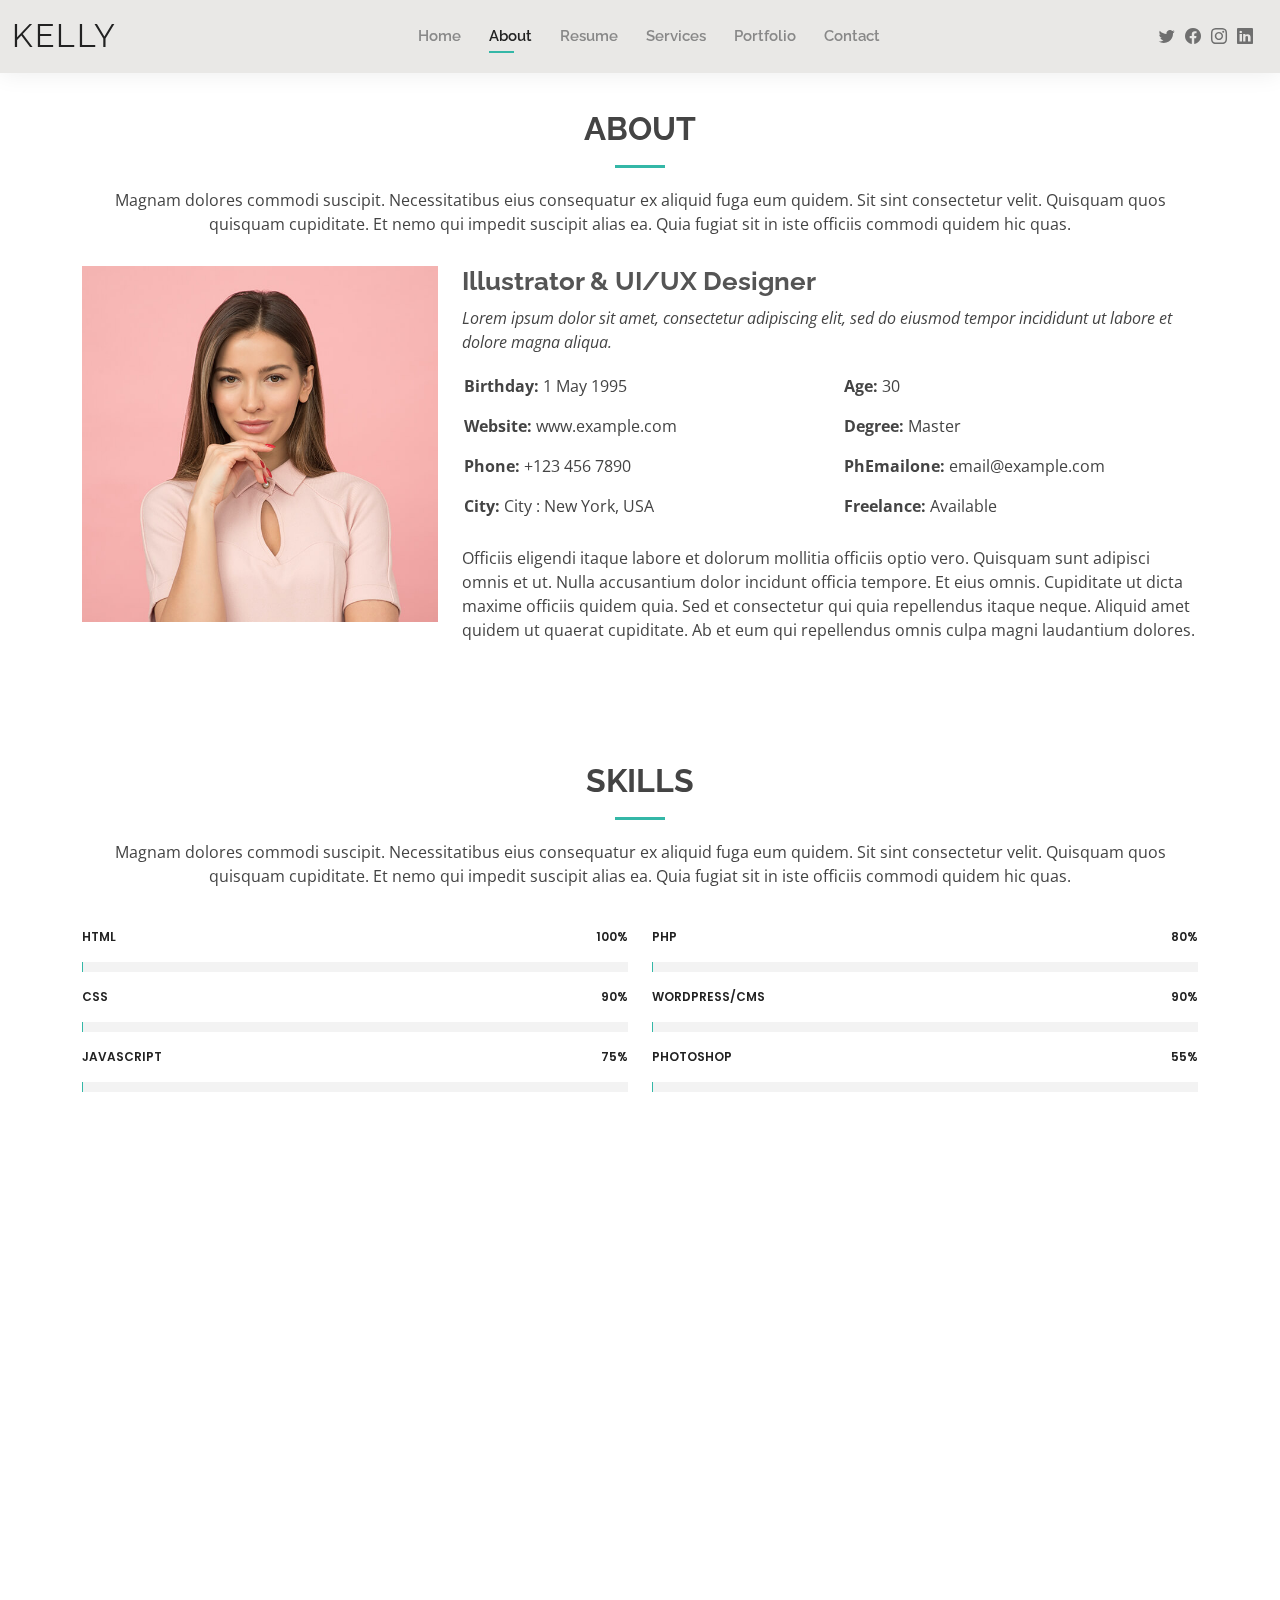
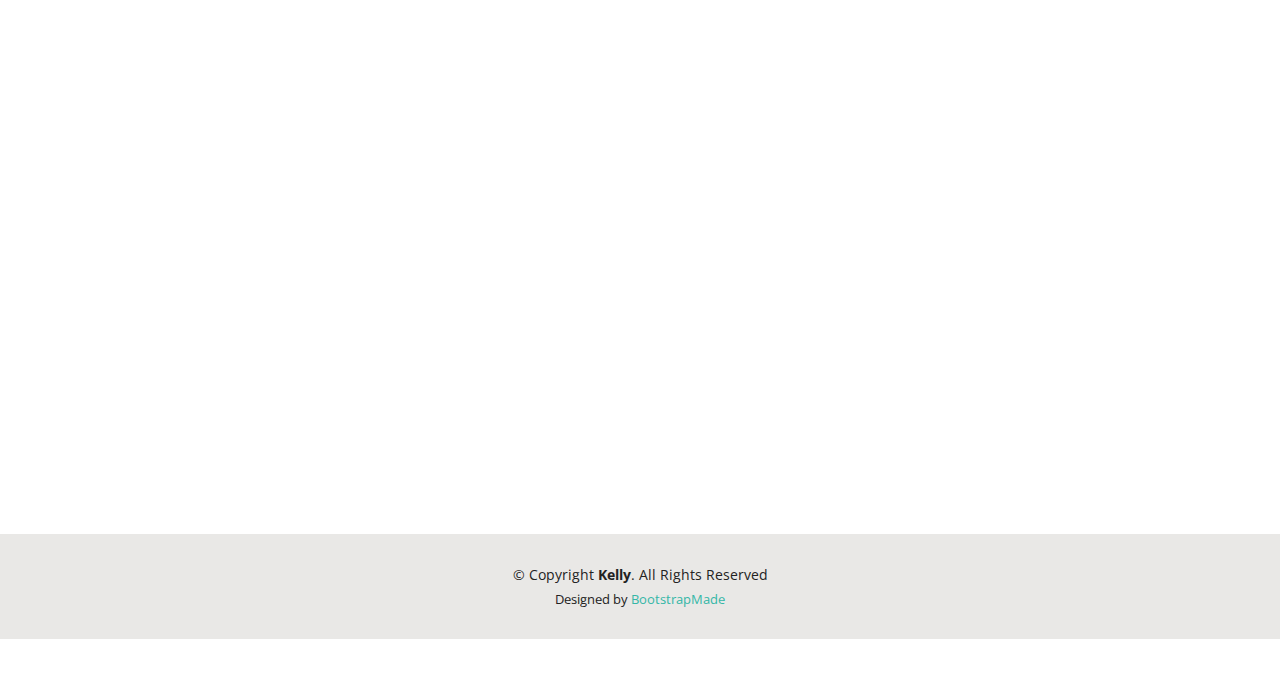
==== about.html @ 139ad1cf "message" ====
<!DOCTYPE html>
<html lang="en">

<head>
  <meta charset="utf-8">
  <meta content="width=device-width, initial-scale=1.0" name="viewport">

  <title>About - Kelly Bootstrap Template</title>
  <meta content="" name="description">
  <meta content="" name="keywords">

  <!-- Favicons -->
  <link href="assets/img/favicon.png" rel="icon">
  <link href="assets/img/apple-touch-icon.png" rel="apple-touch-icon">

  <!-- Google Fonts -->
  <link href="https://fonts.googleapis.com/css?family=Open+Sans:300,300i,400,400i,600,600i,700,700i|Raleway:300,300i,400,400i,500,500i,600,600i,700,700i|Poppins:300,300i,400,400i,500,500i,600,600i,700,700i" rel="stylesheet">

  <!-- Vendor CSS Files -->
  <link href="assets/vendor/aos/aos.css" rel="stylesheet">
  <link href="assets/vendor/bootstrap/css/bootstrap.min.css" rel="stylesheet">
  <link href="assets/vendor/bootstrap-icons/bootstrap-icons.css" rel="stylesheet">
  <link href="assets/vendor/boxicons/css/boxicons.min.css" rel="stylesheet">
  <link href="assets/vendor/glightbox/css/glightbox.min.css" rel="stylesheet">
  <link href="assets/vendor/swiper/swiper-bundle.min.css" rel="stylesheet">

  <!-- Template Main CSS File -->
  <link href="assets/css/style.css" rel="stylesheet">

  <!-- =======================================================
  * Template Name: Kelly - v4.8.1
  * Template URL: https://bootstrapmade.com/kelly-free-bootstrap-cv-resume-html-template/
  * Author: BootstrapMade.com
  * License: https://bootstrapmade.com/license/
  ======================================================== -->
</head>

<body>

  <!-- ======= Header ======= -->
  <header id="header" class="fixed-top">
    <div class="container-fluid d-flex justify-content-between align-items-center">

      <h1 class="logo me-auto me-lg-0"><a href="index.html">Kelly</a></h1>
      <!-- Uncomment below if you prefer to use an image logo -->
      <!-- <a href="index.html" class="logo"><img src="assets/img/logo.png" alt="" class="img-fluid"></a>-->

      <nav id="navbar" class="navbar order-last order-lg-0">
        <ul>
          <li><a href="index.html">Home</a></li>
          <li><a class="active" href="about.html">About</a></li>
          <li><a href="resume.html">Resume</a></li>
          <li><a href="services.html">Services</a></li>
          <li><a href="portfolio.html">Portfolio</a></li>
          <li><a href="contact.html">Contact</a></li>
        </ul>
        <i class="bi bi-list mobile-nav-toggle"></i>
      </nav><!-- .navbar -->

      <div class="header-social-links">
        <a href="#" class="twitter"><i class="bi bi-twitter"></i></a>
        <a href="#" class="facebook"><i class="bi bi-facebook"></i></a>
        <a href="#" class="instagram"><i class="bi bi-instagram"></i></a>
        <a href="#" class="linkedin"><i class="bi bi-linkedin"></i></i></a>
      </div>

    </div>

  </header><!-- End Header -->

  <main id="main">

    <!-- ======= About Section ======= -->
    <section id="about" class="about">
      <div class="container" data-aos="fade-up">

        <div class="section-title">
          <h2>About</h2>
          <p>Magnam dolores commodi suscipit. Necessitatibus eius consequatur ex aliquid fuga eum quidem. Sit sint consectetur velit. Quisquam quos quisquam cupiditate. Et nemo qui impedit suscipit alias ea. Quia fugiat sit in iste officiis commodi quidem hic quas.</p>
        </div>

        <div class="row">
          <div class="col-lg-4">
            <img src="assets/img/about.jpg" class="img-fluid" alt="">
          </div>
          <div class="col-lg-8 pt-4 pt-lg-0 content">
            <h3>Illustrator &amp; UI/UX Designer</h3>
            <p class="fst-italic">
              Lorem ipsum dolor sit amet, consectetur adipiscing elit, sed do eiusmod tempor incididunt ut labore et dolore
              magna aliqua.
            </p>
            <div class="row">
              <div class="col-lg-6">
                <ul>
                  <li><i class="bi bi-rounded-right"></i> <strong>Birthday:</strong> 1 May 1995</li>
                  <li><i class="bi bi-rounded-right"></i> <strong>Website:</strong> www.example.com</li>
                  <li><i class="bi bi-rounded-right"></i> <strong>Phone:</strong> +123 456 7890</li>
                  <li><i class="bi bi-rounded-right"></i> <strong>City:</strong> City : New York, USA</li>
                </ul>
              </div>
              <div class="col-lg-6">
                <ul>
                  <li><i class="bi bi-rounded-right"></i> <strong>Age:</strong> 30</li>
                  <li><i class="bi bi-rounded-right"></i> <strong>Degree:</strong> Master</li>
                  <li><i class="bi bi-rounded-right"></i> <strong>PhEmailone:</strong> email@example.com</li>
                  <li><i class="bi bi-rounded-right"></i> <strong>Freelance:</strong> Available</li>
                </ul>
              </div>
            </div>
            <p>
              Officiis eligendi itaque labore et dolorum mollitia officiis optio vero. Quisquam sunt adipisci omnis et ut. Nulla accusantium dolor incidunt officia tempore. Et eius omnis.
              Cupiditate ut dicta maxime officiis quidem quia. Sed et consectetur qui quia repellendus itaque neque. Aliquid amet quidem ut quaerat cupiditate. Ab et eum qui repellendus omnis culpa magni laudantium dolores.
            </p>
          </div>
        </div>

      </div>
    </section><!-- End About Section -->

    <!-- ======= Skills Section ======= -->
    <section id="skills" class="skills">
      <div class="container" data-aos="fade-up">

        <div class="section-title">
          <h2>Skills</h2>
          <p>Magnam dolores commodi suscipit. Necessitatibus eius consequatur ex aliquid fuga eum quidem. Sit sint consectetur velit. Quisquam quos quisquam cupiditate. Et nemo qui impedit suscipit alias ea. Quia fugiat sit in iste officiis commodi quidem hic quas.</p>
        </div>

        <div class="row skills-content">

          <div class="col-lg-6">

            <div class="progress">
              <span class="skill">HTML <i class="val">100%</i></span>
              <div class="progress-bar-wrap">
                <div class="progress-bar" role="progressbar" aria-valuenow="100" aria-valuemin="0" aria-valuemax="100"></div>
              </div>
            </div>

            <div class="progress">
              <span class="skill">CSS <i class="val">90%</i></span>
              <div class="progress-bar-wrap">
                <div class="progress-bar" role="progressbar" aria-valuenow="90" aria-valuemin="0" aria-valuemax="100"></div>
              </div>
            </div>

            <div class="progress">
              <span class="skill">JavaScript <i class="val">75%</i></span>
              <div class="progress-bar-wrap">
                <div class="progress-bar" role="progressbar" aria-valuenow="75" aria-valuemin="0" aria-valuemax="100"></div>
              </div>
            </div>

          </div>

          <div class="col-lg-6">

            <div class="progress">
              <span class="skill">PHP <i class="val">80%</i></span>
              <div class="progress-bar-wrap">
                <div class="progress-bar" role="progressbar" aria-valuenow="80" aria-valuemin="0" aria-valuemax="100"></div>
              </div>
            </div>

            <div class="progress">
              <span class="skill">WordPress/CMS <i class="val">90%</i></span>
              <div class="progress-bar-wrap">
                <div class="progress-bar" role="progressbar" aria-valuenow="90" aria-valuemin="0" aria-valuemax="100"></div>
              </div>
            </div>

            <div class="progress">
              <span class="skill">Photoshop <i class="val">55%</i></span>
              <div class="progress-bar-wrap">
                <div class="progress-bar" role="progressbar" aria-valuenow="55" aria-valuemin="0" aria-valuemax="100"></div>
              </div>
            </div>

          </div>

        </div>

      </div>
    </section><!-- End Skills Section -->

    <!-- ======= Facts Section ======= -->
    <section id="facts" class="facts">
      <div class="container" data-aos="fade-up">

        <div class="section-title">
          <h2>Facts</h2>
          <p>Magnam dolores commodi suscipit. Necessitatibus eius consequatur ex aliquid fuga eum quidem. Sit sint consectetur velit. Quisquam quos quisquam cupiditate. Et nemo qui impedit suscipit alias ea. Quia fugiat sit in iste officiis commodi quidem hic quas.</p>
        </div>

        <div class="row counters">

          <div class="col-lg-3 col-6 text-center">
            <span data-purecounter-start="0" data-purecounter-end="232" data-purecounter-duration="1" class="purecounter"></span>
            <p>Clients</p>
          </div>

          <div class="col-lg-3 col-6 text-center">
            <span data-purecounter-start="0" data-purecounter-end="521" data-purecounter-duration="1" class="purecounter"></span>
            <p>Projects</p>
          </div>

          <div class="col-lg-3 col-6 text-center">
            <span data-purecounter-start="0" data-purecounter-end="1463" data-purecounter-duration="1" class="purecounter"></span>
            <p>Hours Of Support</p>
          </div>

          <div class="col-lg-3 col-6 text-center">
            <span data-purecounter-start="0" data-purecounter-end="15" data-purecounter-duration="1" class="purecounter"></span>
            <p>Hard Workers</p>
          </div>

        </div>

      </div>
    </section><!-- End Facts Section -->

    <!-- ======= Testimonials Section ======= -->
    <section id="testimonials" class="testimonials">
      <div class="container" data-aos="fade-up">

        <div class="section-title">
          <h2>Testimonials</h2>
          <p>Magnam dolores commodi suscipit. Necessitatibus eius consequatur ex aliquid fuga eum quidem. Sit sint consectetur velit. Quisquam quos quisquam cupiditate. Et nemo qui impedit suscipit alias ea. Quia fugiat sit in iste officiis commodi quidem hic quas.</p>
        </div>

        <div class="testimonials-slider swiper" data-aos="fade-up" data-aos-delay="100">
          <div class="swiper-wrapper">

            <div class="swiper-slide">
              <div class="testimonial-item">
                <img src="assets/img/testimonials/testimonials-1.jpg" class="testimonial-img" alt="">
                <h3>Saul Goodman</h3>
                <h4>Ceo &amp; Founder</h4>
                <p>
                  <i class="bx bxs-quote-alt-left quote-icon-left"></i>
                  Proin iaculis purus consequat sem cure digni ssim donec porttitora entum suscipit rhoncus. Accusantium quam, ultricies eget id, aliquam eget nibh et. Maecen aliquam, risus at semper.
                  <i class="bx bxs-quote-alt-right quote-icon-right"></i>
                </p>
              </div>
            </div><!-- End testimonial item -->

            <div class="swiper-slide">
              <div class="testimonial-item">
                <img src="assets/img/testimonials/testimonials-2.jpg" class="testimonial-img" alt="">
                <h3>Sara Wilsson</h3>
                <h4>Designer</h4>
                <p>
                  <i class="bx bxs-quote-alt-left quote-icon-left"></i>
                  Export tempor illum tamen malis malis eram quae irure esse labore quem cillum quid cillum eram malis quorum velit fore eram velit sunt aliqua noster fugiat irure amet legam anim culpa.
                  <i class="bx bxs-quote-alt-right quote-icon-right"></i>
                </p>
              </div>
            </div><!-- End testimonial item -->

            <div class="swiper-slide">
              <div class="testimonial-item">
                <img src="assets/img/testimonials/testimonials-3.jpg" class="testimonial-img" alt="">
                <h3>Jena Karlis</h3>
                <h4>Store Owner</h4>
                <p>
                  <i class="bx bxs-quote-alt-left quote-icon-left"></i>
                  Enim nisi quem export duis labore cillum quae magna enim sint quorum nulla quem veniam duis minim tempor labore quem eram duis noster aute amet eram fore quis sint minim.
                  <i class="bx bxs-quote-alt-right quote-icon-right"></i>
                </p>
              </div>
            </div><!-- End testimonial item -->

            <div class="swiper-slide">
              <div class="testimonial-item">
                <img src="assets/img/testimonials/testimonials-4.jpg" class="testimonial-img" alt="">
                <h3>Matt Brandon</h3>
                <h4>Freelancer</h4>
                <p>
                  <i class="bx bxs-quote-alt-left quote-icon-left"></i>
                  Fugiat enim eram quae cillum dolore dolor amet nulla culpa multos export minim fugiat minim velit minim dolor enim duis veniam ipsum anim magna sunt elit fore quem dolore labore illum veniam.
                  <i class="bx bxs-quote-alt-right quote-icon-right"></i>
                </p>
              </div>
            </div><!-- End testimonial item -->

            <div class="swiper-slide">
              <div class="testimonial-item">
                <img src="assets/img/testimonials/testimonials-5.jpg" class="testimonial-img" alt="">
                <h3>John Larson</h3>
                <h4>Entrepreneur</h4>
                <p>
                  <i class="bx bxs-quote-alt-left quote-icon-left"></i>
                  Quis quorum aliqua sint quem legam fore sunt eram irure aliqua veniam tempor noster veniam enim culpa labore duis sunt culpa nulla illum cillum fugiat legam esse veniam culpa fore nisi cillum quid.
                  <i class="bx bxs-quote-alt-right quote-icon-right"></i>
                </p>
              </div>
            </div><!-- End testimonial item -->

          </div>
          <div class="swiper-pagination"></div>
        </div>

      </div>
    </section><!-- End Testimonials Section -->

  </main><!-- End #main -->

  <!-- ======= Footer ======= -->
  <footer id="footer">
    <div class="container">
      <div class="copyright">
        &copy; Copyright <strong><span>Kelly</span></strong>. All Rights Reserved
      </div>
      <div class="credits">
        <!-- All the links in the footer should remain intact. -->
        <!-- You can delete the links only if you purchased the pro version. -->
        <!-- Licensing information: https://bootstrapmade.com/license/ -->
        <!-- Purchase the pro version with working PHP/AJAX contact form: https://bootstrapmade.com/kelly-free-bootstrap-cv-resume-html-template/ -->
        Designed by <a href="https://bootstrapmade.com/">BootstrapMade</a>
      </div>
    </div>
  </footer><!-- End  Footer -->

  <div id="preloader"></div>
  <a href="#" class="back-to-top d-flex align-items-center justify-content-center"><i class="bi bi-arrow-up-short"></i></a>

  <!-- Vendor JS Files -->
  <script src="assets/vendor/purecounter/purecounter_vanilla.js"></script>
  <script src="assets/vendor/aos/aos.js"></script>
  <script src="assets/vendor/bootstrap/js/bootstrap.bundle.min.js"></script>
  <script src="assets/vendor/glightbox/js/glightbox.min.js"></script>
  <script src="assets/vendor/isotope-layout/isotope.pkgd.min.js"></script>
  <script src="assets/vendor/swiper/swiper-bundle.min.js"></script>
  <script src="assets/vendor/waypoints/noframework.waypoints.js"></script>
  <script src="assets/vendor/php-email-form/validate.js"></script>

  <!-- Template Main JS File -->
  <script src="assets/js/main.js"></script>

</body>

</html>
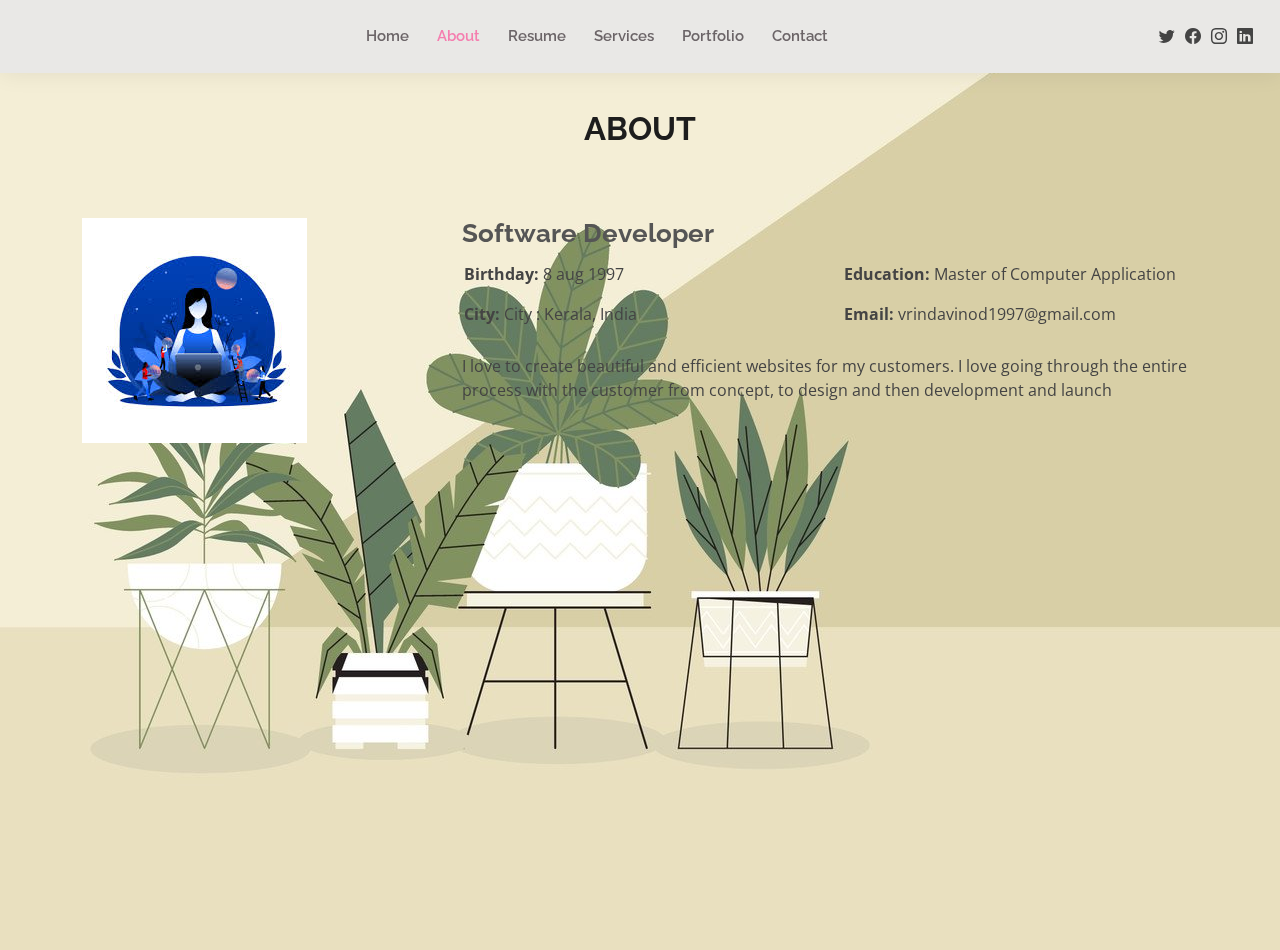
==== commit 330a0cff: "message" ====
--- a/about.html
+++ b/about.html
@@ -5,7 +5,7 @@
   <meta charset="utf-8">
   <meta content="width=device-width, initial-scale=1.0" name="viewport">
 
-  <title>About - Kelly Bootstrap Template</title>
+  <title>About - Vrinda Bootstrap Template</title>
   <meta content="" name="description">
   <meta content="" name="keywords">
 
@@ -41,7 +41,7 @@
   <header id="header" class="fixed-top">
     <div class="container-fluid d-flex justify-content-between align-items-center">
 
-      <h1 class="logo me-auto me-lg-0"><a href="index.html">Kelly</a></h1>
+      <h1 class="logo me-auto me-lg-0"><a href="index.html"></a></h1>
       <!-- Uncomment below if you prefer to use an image logo -->
       <!-- <a href="index.html" class="logo"><img src="assets/img/logo.png" alt="" class="img-fluid"></a>-->
 
@@ -76,40 +76,38 @@
 
         <div class="section-title">
           <h2>About</h2>
-          <p>Magnam dolores commodi suscipit. Necessitatibus eius consequatur ex aliquid fuga eum quidem. Sit sint consectetur velit. Quisquam quos quisquam cupiditate. Et nemo qui impedit suscipit alias ea. Quia fugiat sit in iste officiis commodi quidem hic quas.</p>
+          <!-- <p>Love to create efficient Web Application</p> -->
         </div>
 
         <div class="row">
           <div class="col-lg-4">
-            <img src="assets/img/about.jpg" class="img-fluid" alt="">
+            <img src="assets/img/avatarabout.jpg" class="img-fluid" alt="">
           </div>
           <div class="col-lg-8 pt-4 pt-lg-0 content">
-            <h3>Illustrator &amp; UI/UX Designer</h3>
-            <p class="fst-italic">
-              Lorem ipsum dolor sit amet, consectetur adipiscing elit, sed do eiusmod tempor incididunt ut labore et dolore
-              magna aliqua.
-            </p>
+            <h3>Software Developer</h3>
+            <!-- <p class="fst-italic">
+              This is a about me
+            </p> -->
             <div class="row">
               <div class="col-lg-6">
                 <ul>
-                  <li><i class="bi bi-rounded-right"></i> <strong>Birthday:</strong> 1 May 1995</li>
-                  <li><i class="bi bi-rounded-right"></i> <strong>Website:</strong> www.example.com</li>
-                  <li><i class="bi bi-rounded-right"></i> <strong>Phone:</strong> +123 456 7890</li>
-                  <li><i class="bi bi-rounded-right"></i> <strong>City:</strong> City : New York, USA</li>
+                  <li><i class="bi bi-rounded-right"></i> <strong>Birthday:</strong> 8  aug 1997</li>
+                  <!-- <li><i class="bi bi-rounded-right"></i> <strong>Website:</strong> www.example.com</li> -->
+                  <!-- <li><i class="bi bi-rounded-right"></i> <strong>Phone:</strong> +123 456 7890</li> -->
+                  <li><i class="bi bi-rounded-right"></i> <strong>City:</strong> City : Kerala, India</li>
                 </ul>
               </div>
               <div class="col-lg-6">
                 <ul>
-                  <li><i class="bi bi-rounded-right"></i> <strong>Age:</strong> 30</li>
-                  <li><i class="bi bi-rounded-right"></i> <strong>Degree:</strong> Master</li>
-                  <li><i class="bi bi-rounded-right"></i> <strong>PhEmailone:</strong> email@example.com</li>
-                  <li><i class="bi bi-rounded-right"></i> <strong>Freelance:</strong> Available</li>
+                  <!-- <li><i class="bi bi-rounded-right"></i> <strong>Age:</strong> 25</li> -->
+                  <li><i class="bi bi-rounded-right"></i> <strong>Education:</strong> Master of Computer Application</li>
+                  <li><i class="bi bi-rounded-right"></i> <strong>Email:</strong> vrindavinod1997@gmail.com</li>
+                  <!-- <li><i class="bi bi-rounded-right"></i> <strong>Freelance:</strong> Available</li> -->
                 </ul>
               </div>
             </div>
             <p>
-              Officiis eligendi itaque labore et dolorum mollitia officiis optio vero. Quisquam sunt adipisci omnis et ut. Nulla accusantium dolor incidunt officia tempore. Et eius omnis.
-              Cupiditate ut dicta maxime officiis quidem quia. Sed et consectetur qui quia repellendus itaque neque. Aliquid amet quidem ut quaerat cupiditate. Ab et eum qui repellendus omnis culpa magni laudantium dolores.
+              I love to create beautiful and efficient websites for my customers. I love going through the entire process with the customer from concept, to design and then development and launch
             </p>
           </div>
         </div>
@@ -118,12 +116,14 @@
     </section><!-- End About Section -->
 
     <!-- ======= Skills Section ======= -->
-    <section id="skills" class="skills">
+    <!-- <body>
+      <img src="assets/img/mild.jpg"> -->
+    
+    <!-- <section id="skills" class="skills">
       <div class="container" data-aos="fade-up">
-
         <div class="section-title">
           <h2>Skills</h2>
-          <p>Magnam dolores commodi suscipit. Necessitatibus eius consequatur ex aliquid fuga eum quidem. Sit sint consectetur velit. Quisquam quos quisquam cupiditate. Et nemo qui impedit suscipit alias ea. Quia fugiat sit in iste officiis commodi quidem hic quas.</p>
+          <p>My skills in percent </p>
         </div>
 
         <div class="row skills-content">
@@ -131,21 +131,21 @@
           <div class="col-lg-6">
 
             <div class="progress">
-              <span class="skill">HTML <i class="val">100%</i></span>
+              <span class="skill">HTML <i class="val">70%</i></span>
               <div class="progress-bar-wrap">
                 <div class="progress-bar" role="progressbar" aria-valuenow="100" aria-valuemin="0" aria-valuemax="100"></div>
               </div>
             </div>
 
             <div class="progress">
-              <span class="skill">CSS <i class="val">90%</i></span>
+              <span class="skill">CSS <i class="val">70%</i></span>
               <div class="progress-bar-wrap">
                 <div class="progress-bar" role="progressbar" aria-valuenow="90" aria-valuemin="0" aria-valuemax="100"></div>
               </div>
             </div>
 
             <div class="progress">
-              <span class="skill">JavaScript <i class="val">75%</i></span>
+              <span class="skill">JavaScript <i class="val">70%</i></span>
               <div class="progress-bar-wrap">
                 <div class="progress-bar" role="progressbar" aria-valuenow="75" aria-valuemin="0" aria-valuemax="100"></div>
               </div>
@@ -156,35 +156,35 @@
           <div class="col-lg-6">
 
             <div class="progress">
-              <span class="skill">PHP <i class="val">80%</i></span>
+              <span class="skill">PHP <i class="val">70%</i></span>
               <div class="progress-bar-wrap">
                 <div class="progress-bar" role="progressbar" aria-valuenow="80" aria-valuemin="0" aria-valuemax="100"></div>
               </div>
-            </div>
-
-            <div class="progress">
+            </div> -->
+
+            <!-- <div class="progress">
               <span class="skill">WordPress/CMS <i class="val">90%</i></span>
               <div class="progress-bar-wrap">
                 <div class="progress-bar" role="progressbar" aria-valuenow="90" aria-valuemin="0" aria-valuemax="100"></div>
               </div>
-            </div>
-
-            <div class="progress">
+            </div> -->
+
+            <!-- <div class="progress">
               <span class="skill">Photoshop <i class="val">55%</i></span>
               <div class="progress-bar-wrap">
                 <div class="progress-bar" role="progressbar" aria-valuenow="55" aria-valuemin="0" aria-valuemax="100"></div>
               </div>
-            </div>
-
-          </div>
-
-        </div>
-
-      </div>
-    </section><!-- End Skills Section -->
-
+            </div> -->
+
+          <!-- </div>
+
+        </div>
+
+      </div>
+    </section>End Skills Section -->
+  <!-- </body> -->
     <!-- ======= Facts Section ======= -->
-    <section id="facts" class="facts">
+    <!-- <section id="facts" class="facts">
       <div class="container" data-aos="fade-up">
 
         <div class="section-title">
@@ -216,11 +216,11 @@
 
         </div>
 
-      </div>
-    </section><!-- End Facts Section -->
+      </div> -->
+    <!-- </section>End Facts Section -->
 
     <!-- ======= Testimonials Section ======= -->
-    <section id="testimonials" class="testimonials">
+    <!-- <section id="testimonials" class="testimonials">
       <div class="container" data-aos="fade-up">
 
         <div class="section-title">
@@ -241,10 +241,10 @@
                   Proin iaculis purus consequat sem cure digni ssim donec porttitora entum suscipit rhoncus. Accusantium quam, ultricies eget id, aliquam eget nibh et. Maecen aliquam, risus at semper.
                   <i class="bx bxs-quote-alt-right quote-icon-right"></i>
                 </p>
-              </div>
-            </div><!-- End testimonial item -->
-
-            <div class="swiper-slide">
+              </div> -->
+            <!-- </div>End testimonial item -->
+
+            <!-- <div class="swiper-slide">
               <div class="testimonial-item">
                 <img src="assets/img/testimonials/testimonials-2.jpg" class="testimonial-img" alt="">
                 <h3>Sara Wilsson</h3>
@@ -254,10 +254,10 @@
                   Export tempor illum tamen malis malis eram quae irure esse labore quem cillum quid cillum eram malis quorum velit fore eram velit sunt aliqua noster fugiat irure amet legam anim culpa.
                   <i class="bx bxs-quote-alt-right quote-icon-right"></i>
                 </p>
-              </div>
-            </div><!-- End testimonial item -->
-
-            <div class="swiper-slide">
+              </div> -->
+            <!-- </div>End testimonial item -->
+
+            <!-- <div class="swiper-slide">
               <div class="testimonial-item">
                 <img src="assets/img/testimonials/testimonials-3.jpg" class="testimonial-img" alt="">
                 <h3>Jena Karlis</h3>
@@ -267,10 +267,10 @@
                   Enim nisi quem export duis labore cillum quae magna enim sint quorum nulla quem veniam duis minim tempor labore quem eram duis noster aute amet eram fore quis sint minim.
                   <i class="bx bxs-quote-alt-right quote-icon-right"></i>
                 </p>
-              </div>
-            </div><!-- End testimonial item -->
-
-            <div class="swiper-slide">
+              </div> -->
+            <!-- </div>End testimonial item -->
+
+            <!-- <div class="swiper-slide">
               <div class="testimonial-item">
                 <img src="assets/img/testimonials/testimonials-4.jpg" class="testimonial-img" alt="">
                 <h3>Matt Brandon</h3>
@@ -280,10 +280,10 @@
                   Fugiat enim eram quae cillum dolore dolor amet nulla culpa multos export minim fugiat minim velit minim dolor enim duis veniam ipsum anim magna sunt elit fore quem dolore labore illum veniam.
                   <i class="bx bxs-quote-alt-right quote-icon-right"></i>
                 </p>
-              </div>
-            </div><!-- End testimonial item -->
-
-            <div class="swiper-slide">
+              </div> -->
+            <!-- </div>End testimonial item -->
+
+            <!-- <div class="swiper-slide">
               <div class="testimonial-item">
                 <img src="assets/img/testimonials/testimonials-5.jpg" class="testimonial-img" alt="">
                 <h3>John Larson</h3>
@@ -293,8 +293,8 @@
                   Quis quorum aliqua sint quem legam fore sunt eram irure aliqua veniam tempor noster veniam enim culpa labore duis sunt culpa nulla illum cillum fugiat legam esse veniam culpa fore nisi cillum quid.
                   <i class="bx bxs-quote-alt-right quote-icon-right"></i>
                 </p>
-              </div>
-            </div><!-- End testimonial item -->
+              </div> -->
+            <!-- </div>End testimonial item -->
 
           </div>
           <div class="swiper-pagination"></div>
@@ -306,20 +306,20 @@
   </main><!-- End #main -->
 
   <!-- ======= Footer ======= -->
-  <footer id="footer">
+  <!-- <footer id="footer">
     <div class="container">
       <div class="copyright">
         &copy; Copyright <strong><span>Kelly</span></strong>. All Rights Reserved
       </div>
-      <div class="credits">
+      <div class="credits"> -->
         <!-- All the links in the footer should remain intact. -->
         <!-- You can delete the links only if you purchased the pro version. -->
         <!-- Licensing information: https://bootstrapmade.com/license/ -->
         <!-- Purchase the pro version with working PHP/AJAX contact form: https://bootstrapmade.com/kelly-free-bootstrap-cv-resume-html-template/ -->
-        Designed by <a href="https://bootstrapmade.com/">BootstrapMade</a>
-      </div>
-    </div>
-  </footer><!-- End  Footer -->
+        <!-- Designed by <a href="https://bootstrapmade.com/">BootstrapMade</a>
+      </div>
+    </div> -->
+  <!-- </footer>End  Footer -->
 
   <div id="preloader"></div>
   <a href="#" class="back-to-top d-flex align-items-center justify-content-center"><i class="bi bi-arrow-up-short"></i></a>
--- a/assets/css/style.css
+++ b/assets/css/style.css
@@ -61,7 +61,7 @@
   position: fixed;
   top: calc(50% - 30px);
   left: calc(50% - 30px);
-  border: 6px solid #34b7a7;
+  border: 6px solid #f57eaf;
   border-top-color: #dcf5f2;
   border-radius: 50%;
   width: 60px;
@@ -100,7 +100,7 @@
   right: 15px;
   bottom: 15px;
   z-index: 996;
-  background: #34b7a7;
+  background: #f57eaf;
   width: 40px;
   height: 40px;
   border-radius: 50px;
@@ -114,7 +114,7 @@
 }
 
 .back-to-top:hover {
-  background: #49cbbb;
+  background: #f1639e;
   color: #fff;
 }
 
@@ -165,7 +165,7 @@
 }
 
 .header-social-links a {
-  color: #6f6f6f;
+  color: #444444;
   padding-left: 6px;
   display: inline-block;
   line-height: 0px;
@@ -174,7 +174,7 @@
 }
 
 .header-social-links a:hover {
-  color: #34b7a7;
+  color: #f57eaf;
 }
 
 /*--------------------------------------------------------------
@@ -208,7 +208,7 @@
   font-family: "Raleway", sans-serif;
   font-size: 15px;
   font-weight: 600;
-  color: #888888;
+  color: #6b6467;
   white-space: nowrap;
   transition: 0.3s;
   position: relative;
@@ -228,7 +228,7 @@
   height: 2px;
   bottom: -5px;
   left: 0;
-  background-color: #34b7a7;
+  /* background-color: #f57eaf; */
   visibility: hidden;
   width: 0px;
   transition: all 0.3s ease-in-out 0s;
@@ -245,7 +245,7 @@
 .navbar .active,
 .navbar .active:focus,
 .navbar li:hover>a {
-  color: #222222;
+  color: #f57eaf;
 }
 
 .navbar .dropdown ul {
@@ -431,7 +431,7 @@
 #hero {
   width: 100%;
   height: 100vh;
-  background: url("../img/hero-bg.jpg") top right;
+  background: url("../img/bg_profilo.jpg") top right;
   background-size: cover;
 }
 
@@ -451,13 +451,20 @@
   font-size: 48px;
   font-weight: 700;
   line-height: 56px;
-  color: #222222;
+  color: #1d1d1d;
 }
 
 #hero h2 {
-  color: #6f6f6f;
+  color: #524743;
   margin: 10px 0 0 0;
   font-size: 22px;
+}
+
+#about {
+  width: 100%;
+  height: 100vh;
+  background: url("../img/abouuut.jpg") top right;
+  background-size: cover;
 }
 
 #hero .btn-about {
@@ -471,12 +478,13 @@
   border-radius: 50px;
   transition: 0.5s;
   margin-top: 30px;
-  color: #fff;
-  background: #34b7a7;
+  color: rgb(78, 75, 75);
+  background: #f57eaf;
 }
 
 #hero .btn-about:hover {
-  background: #3dc8b7;
+  background: #f369a2;
+  color: #eee;
 }
 
 @media (min-width: 1024px) {
@@ -530,6 +538,7 @@
   margin-bottom: 20px;
   padding-bottom: 20px;
   position: relative;
+  color: #1d1d1d;
 }
 
 .section-title h2::after {
@@ -538,7 +547,7 @@
   display: block;
   width: 50px;
   height: 3px;
-  background: #34b7a7;
+  /* background: #f57eaf; */
   bottom: 0;
   left: calc(50% - 25px);
 }
@@ -661,7 +670,7 @@
   width: 1px;
   height: 10px;
   transition: 0.9s;
-  background-color: #34b7a7;
+  background-color: #f57eaf;
 }
 
 /*--------------------------------------------------------------
@@ -766,6 +775,13 @@
 /*--------------------------------------------------------------
 # Resume
 --------------------------------------------------------------*/
+#resume {
+  width: 100%;
+  height: 100vh;
+  background: url("../img/res.jpg") top right;
+  background-size: cover;
+}
+
 .resume .resume-title {
   font-size: 26px;
   font-weight: 400;
@@ -777,7 +793,7 @@
 .resume .resume-item {
   padding: 0 0 20px 20px;
   margin-top: -2px;
-  border-left: 2px solid #34b7a7;
+  /* border-left: 2px solid #f57eaf; */
   position: relative;
 }
 
@@ -786,18 +802,18 @@
   font-size: 18px;
   font-weight: 600;
   font-family: "Poppins", sans-serif;
-  color: #1d685f;
+  color: #52424d;
   margin-bottom: 10px;
 }
 
 .resume .resume-item h5 {
   font-size: 16px;
-  background: #effbf9;
+  background: #fbeff4;
   padding: 5px 15px;
   display: inline-block;
   font-weight: 600;
   margin-bottom: 10px;
-  color: #34b7a7;
+  color: #524743;
 }
 
 .resume .resume-item ul {
@@ -820,13 +836,20 @@
   border-radius: 50px;
   left: -9px;
   top: 0;
-  background: #fff;
-  border: 2px solid #34b7a7;
+  background: rgb(73, 65, 65);
+  /* border: 2px solid #f57eaf; */
 }
 
 /*--------------------------------------------------------------
 # Services
 --------------------------------------------------------------*/
+#services {
+  width: 100%;
+  height: 100vh;
+  background: url("../img/pineservices.jpg") top right;
+  background-size: cover;
+}
+
 .services .icon-box {
   text-align: center;
   padding: 70px 20px 80px 20px;
@@ -847,7 +870,7 @@
 }
 
 .services .icon-box .icon i {
-  font-size: 36px;
+  font-size: 0px;
   transition: 0.5s;
   position: relative;
 }
@@ -880,29 +903,29 @@
   margin-bottom: 0;
 }
 
-.services .iconbox-blue i {
-  color: #47aeff;
-}
-
-.services .iconbox-blue:hover .icon i {
-  color: #fff;
-}
-
-.services .iconbox-blue:hover .icon path {
+/* .services .iconbox-blue i {
+  color: #ff689b;
+} */
+
+/* .services .iconbox-blue:hover .icon i {
+  color: rgb(250, 195, 216);
+} */
+
+/* .services .iconbox-blue:hover .icon path {
   fill: #47aeff;
-}
-
-.services .iconbox-orange i {
+} */
+
+/* .services .iconbox-orange i {
   color: #ffa76e;
-}
-
-.services .iconbox-orange:hover .icon i {
-  color: #fff;
-}
-
-.services .iconbox-orange:hover .icon path {
+} */
+
+/* .services .iconbox-orange:hover .icon i {
+  color: #fff;
+} */
+
+/* .services .iconbox-orange:hover .icon path {
   fill: #ffa76e;
-}
+} */
 
 .services .iconbox-pink i {
   color: #e80368;
@@ -983,7 +1006,7 @@
 .portfolio #portfolio-flters li:hover,
 .portfolio #portfolio-flters li.filter-active {
   color: #fff;
-  background: #34b7a7;
+  background: #f57eaf;
 }
 
 .portfolio #portfolio-flters li:last-child {
@@ -1060,7 +1083,7 @@
 }
 
 .portfolio .portfolio-wrap .portfolio-links a:hover {
-  color: #78d9cd;
+  color: #f57eaf;
 }
 
 .portfolio .portfolio-wrap:hover::before {
@@ -1096,11 +1119,11 @@
   height: 12px;
   background-color: #fff;
   opacity: 1;
-  border: 1px solid #34b7a7;
+  border: 1px solid #f57eaf;
 }
 
 .portfolio-details .portfolio-details-slider .swiper-pagination .swiper-pagination-bullet-active {
-  background-color: #34b7a7;
+  background-color: #f57eaf;
 }
 
 .portfolio-details .portfolio-info {
@@ -1150,7 +1173,7 @@
 
 .contact .info i {
   font-size: 20px;
-  color: #34b7a7;
+  color: #f57eaf;
   float: left;
   width: 44px;
   height: 44px;
@@ -1185,7 +1208,7 @@
 .contact .info .email:hover i,
 .contact .info .address:hover i,
 .contact .info .phone:hover i {
-  background: #34b7a7;
+  background: #f57eaf;
   color: #fff;
 }
 
@@ -1245,7 +1268,7 @@
 
 .contact .php-email-form input:focus,
 .contact .php-email-form textarea:focus {
-  border-color: #34b7a7;
+  border-color: #f57eaf;
 }
 
 .contact .php-email-form input {
@@ -1257,7 +1280,7 @@
 }
 
 .contact .php-email-form button[type=submit] {
-  background: #34b7a7;
+  background: #f57eaf;
   border: 0;
   padding: 10px 30px 12px 30px;
   color: #fff;
@@ -1266,7 +1289,7 @@
 }
 
 .contact .php-email-form button[type=submit]:hover {
-  background: #3dc8b7;
+  background: #f568a3;
 }
 
 @-webkit-keyframes animate-loading {
